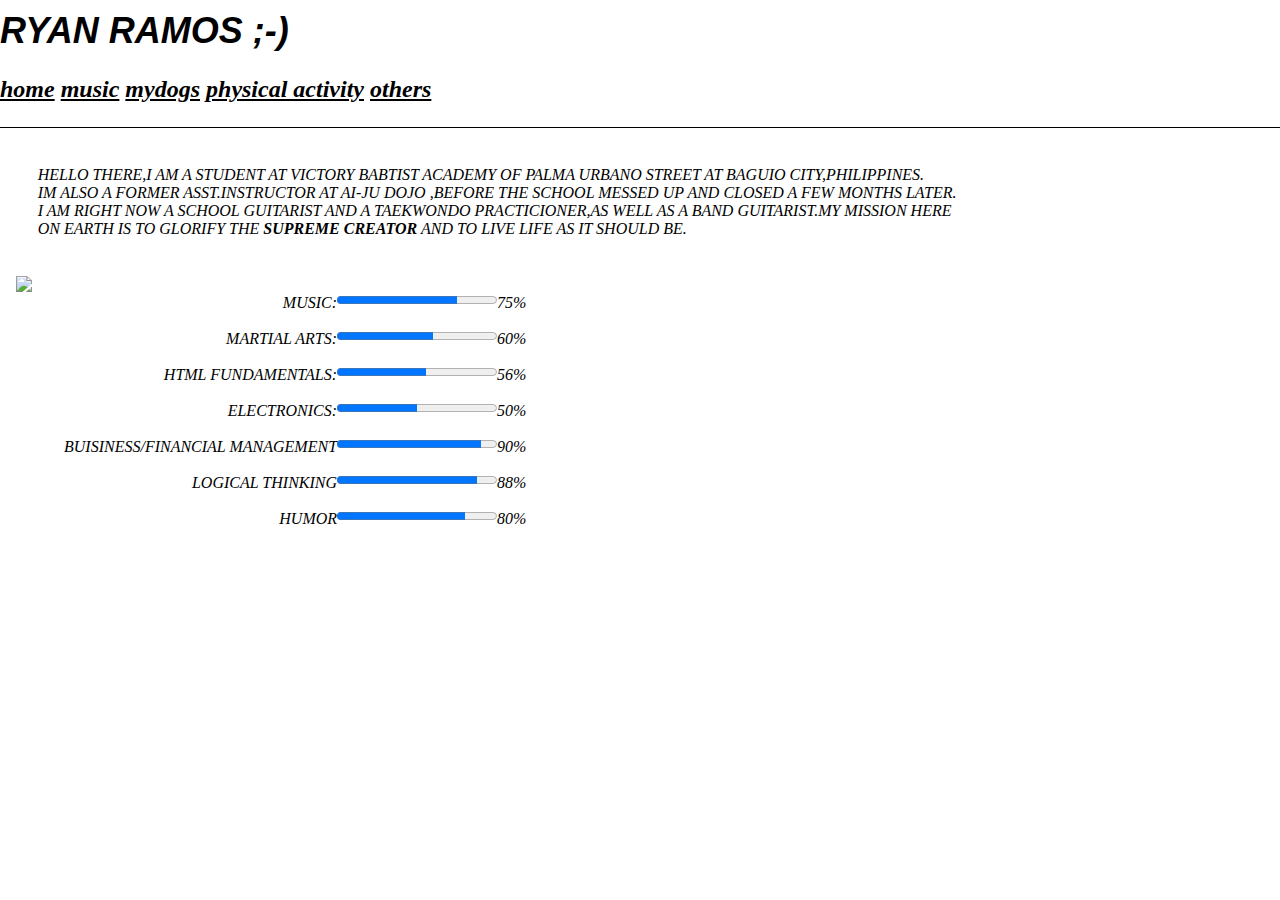
==== index.html @ 3666e595 "Add files via upload" ====
<! DOCTYPE html>
<html>
	<head>
		<title>ABOUT THE ME</title>
		<link rel="stylesheet" href="w3.css">
	</head>
	<body>
	<style>
	body{
		background-image: url("love.jpg");
		background-repeat: no-repeat;
		background-size: 100% 100%;
	}
	
	h1{
		font-family: arial;
	}
	
	h4{
		font-family: arial;
	}
	
	h3{
		font-family: comic sans MS;
	}
	
	h5{
		font-family: comic sans MS;
	}
	
	p{
		font-family: Calibri;
	}
	
	p.x1{
		margin: 1cm;
	}
	</style>
	
	
	

	<h1><em><strong>RYAN RAMOS ;-)</strong><em></h1>

	
	<h3><a href="ako.html"><font color="black">home</font></a> <a href="music.html"><font color="black">music</font></a>
	<a href="dog.html"><font color="black">mydogs</font></a> <a href="sport.html"><font color="black">physical activity</font></a>
	<a href="others.html"><font color="black">others</font></a>
	</h3>
	
	
		<hr>
		
		
		
		<p class="x1">  HELLO THERE,I AM A STUDENT AT VICTORY BABTIST ACADEMY OF PALMA URBANO
		STREET AT BAGUIO CITY,PHILIPPINES.<br>IM ALSO A FORMER ASST.INSTRUCTOR AT AI-JU DOJO
		,BEFORE THE SCHOOL MESSED UP AND CLOSED A FEW MONTHS LATER.<br>
		I AM RIGHT NOW A SCHOOL GUITARIST AND A TAEKWONDO PRACTICIONER,AS WELL AS A BAND 
		GUITARIST.MY MISSION HERE<br>ON EARTH IS TO GLORIFY THE <strong>SUPREME CREATOR</strong>
		AND TO LIVE LIFE AS IT SHOULD BE. </p>
	    
		<div class="w3-container w3-cell">
		<img src="you.jpg">
		</div>
		<div class="w3-container w3-cell">
		<p align="right">MUSIC:<progress min="0" max="100" value="75" ></progress>75%</p>
		<p align="right">MARTIAL ARTS:<progress min="0" max="100" value="60"></progress>60%</p>
		<p align="right">HTML FUNDAMENTALS:<progress min="0" max="100" value="56"></progress>56%</p>
		<p align="right">ELECTRONICS:<progress min="0" max="100" value="50"></progress>50%</p>
		<p align="right">BUISINESS/FINANCIAL MANAGEMENT<progress min="0" max="100" value="90"></progress>90%</p>
		<p align="right">LOGICAL THINKING<progress min="0" max="100" value="88"></progress>88%</p>
		<p align="right">HUMOR<progress min="0" max="100" value="80"></progress>80%</p>
	    </div>
		
		<h5><font color="white">yeah...i look like a rhgdsgdh here...</font></h5>
		
	
	</body>
</html>
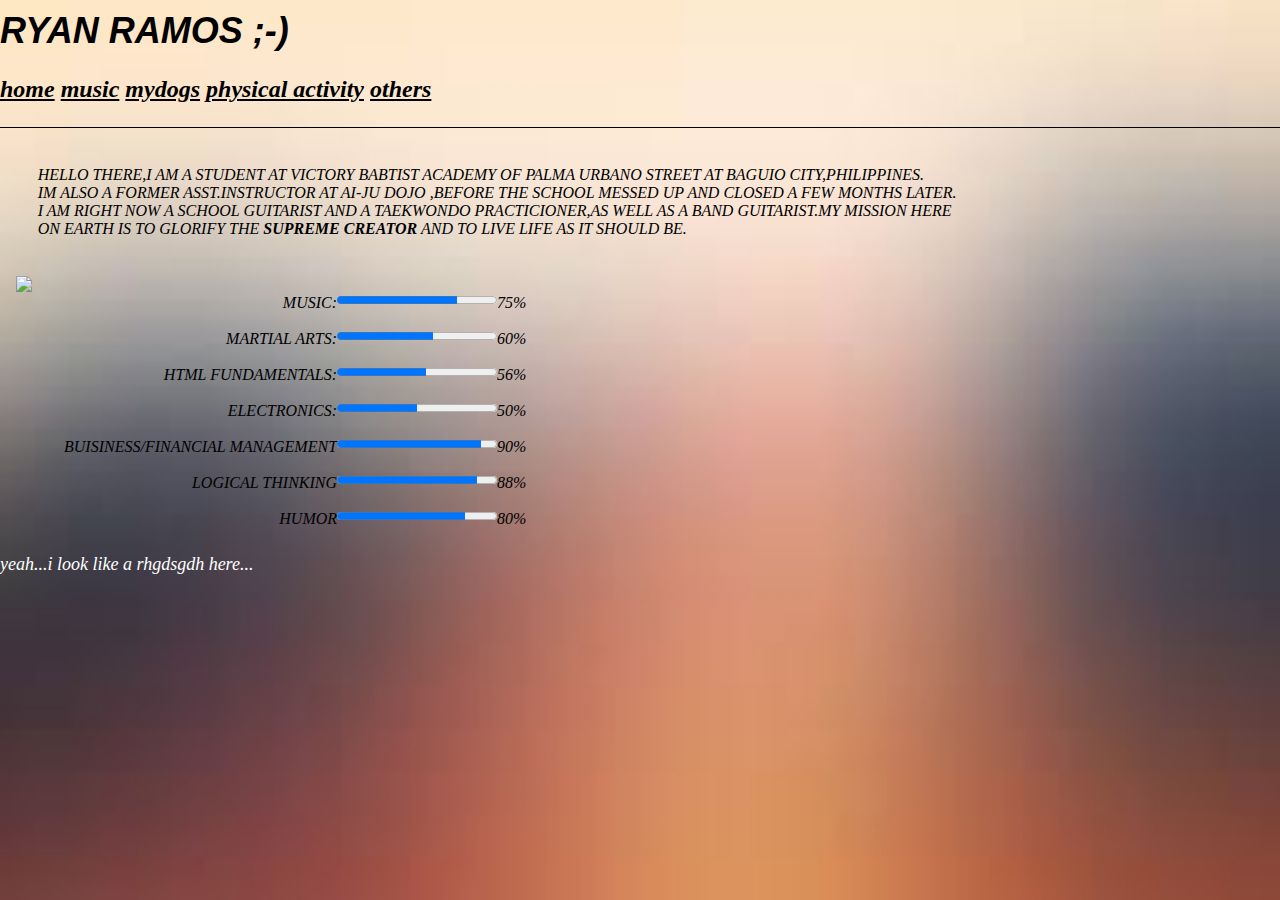
==== commit dcc3f617: "Update index.html" ====
--- a/index.html
+++ b/index.html
@@ -2,7 +2,7 @@
 <html>
 	<head>
 		<title>ABOUT THE ME</title>
-		<link rel="stylesheet" href="w3.css">
+		<link rel="stylesheet" href="https://ryanramod.github.io/marijuana.github.io/w3.css">
 	</head>
 	<body>
 	<style>
@@ -61,7 +61,7 @@
 		AND TO LIVE LIFE AS IT SHOULD BE. </p>
 	    
 		<div class="w3-container w3-cell">
-		<img src="you.jpg">
+		<img src="../you.jpg">
 		</div>
 		<div class="w3-container w3-cell">
 		<p align="right">MUSIC:<progress min="0" max="100" value="75" ></progress>75%</p>
@@ -77,4 +77,4 @@
 		
 	
 	</body>
-</html>	+</html>	
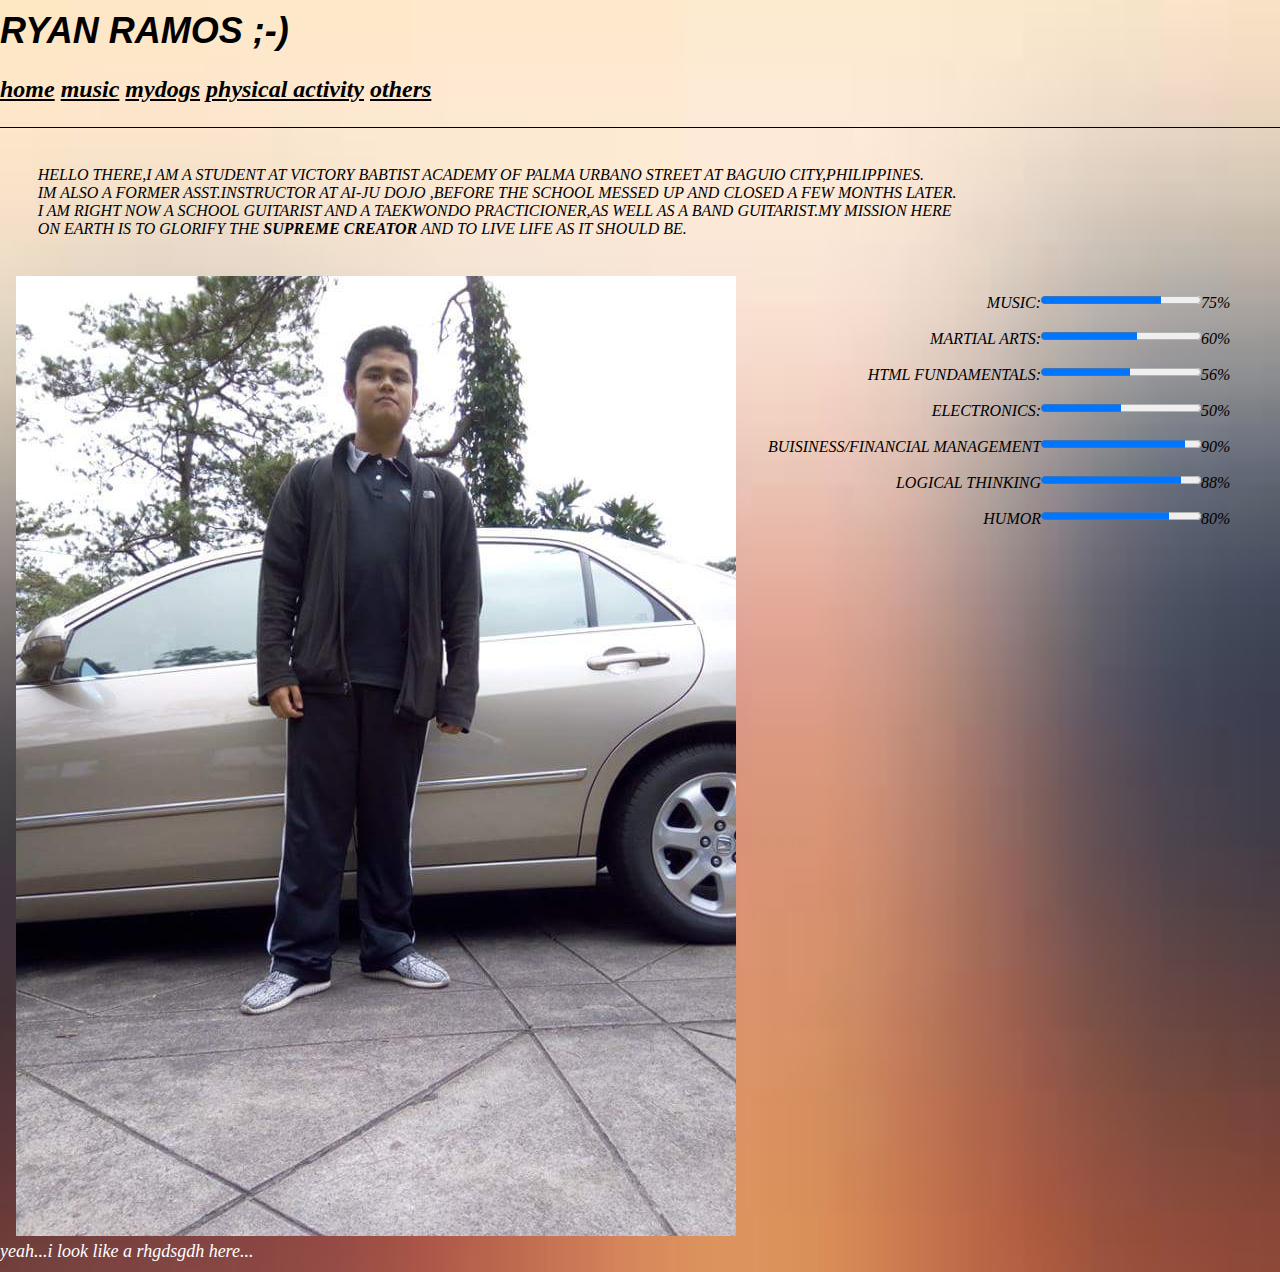
==== commit 1507f947: "Update index.html" ====
--- a/index.html
+++ b/index.html
@@ -61,7 +61,7 @@
 		AND TO LIVE LIFE AS IT SHOULD BE. </p>
 	    
 		<div class="w3-container w3-cell">
-		<img src="../you.jpg">
+		<img src="/you.JPG">
 		</div>
 		<div class="w3-container w3-cell">
 		<p align="right">MUSIC:<progress min="0" max="100" value="75" ></progress>75%</p>
